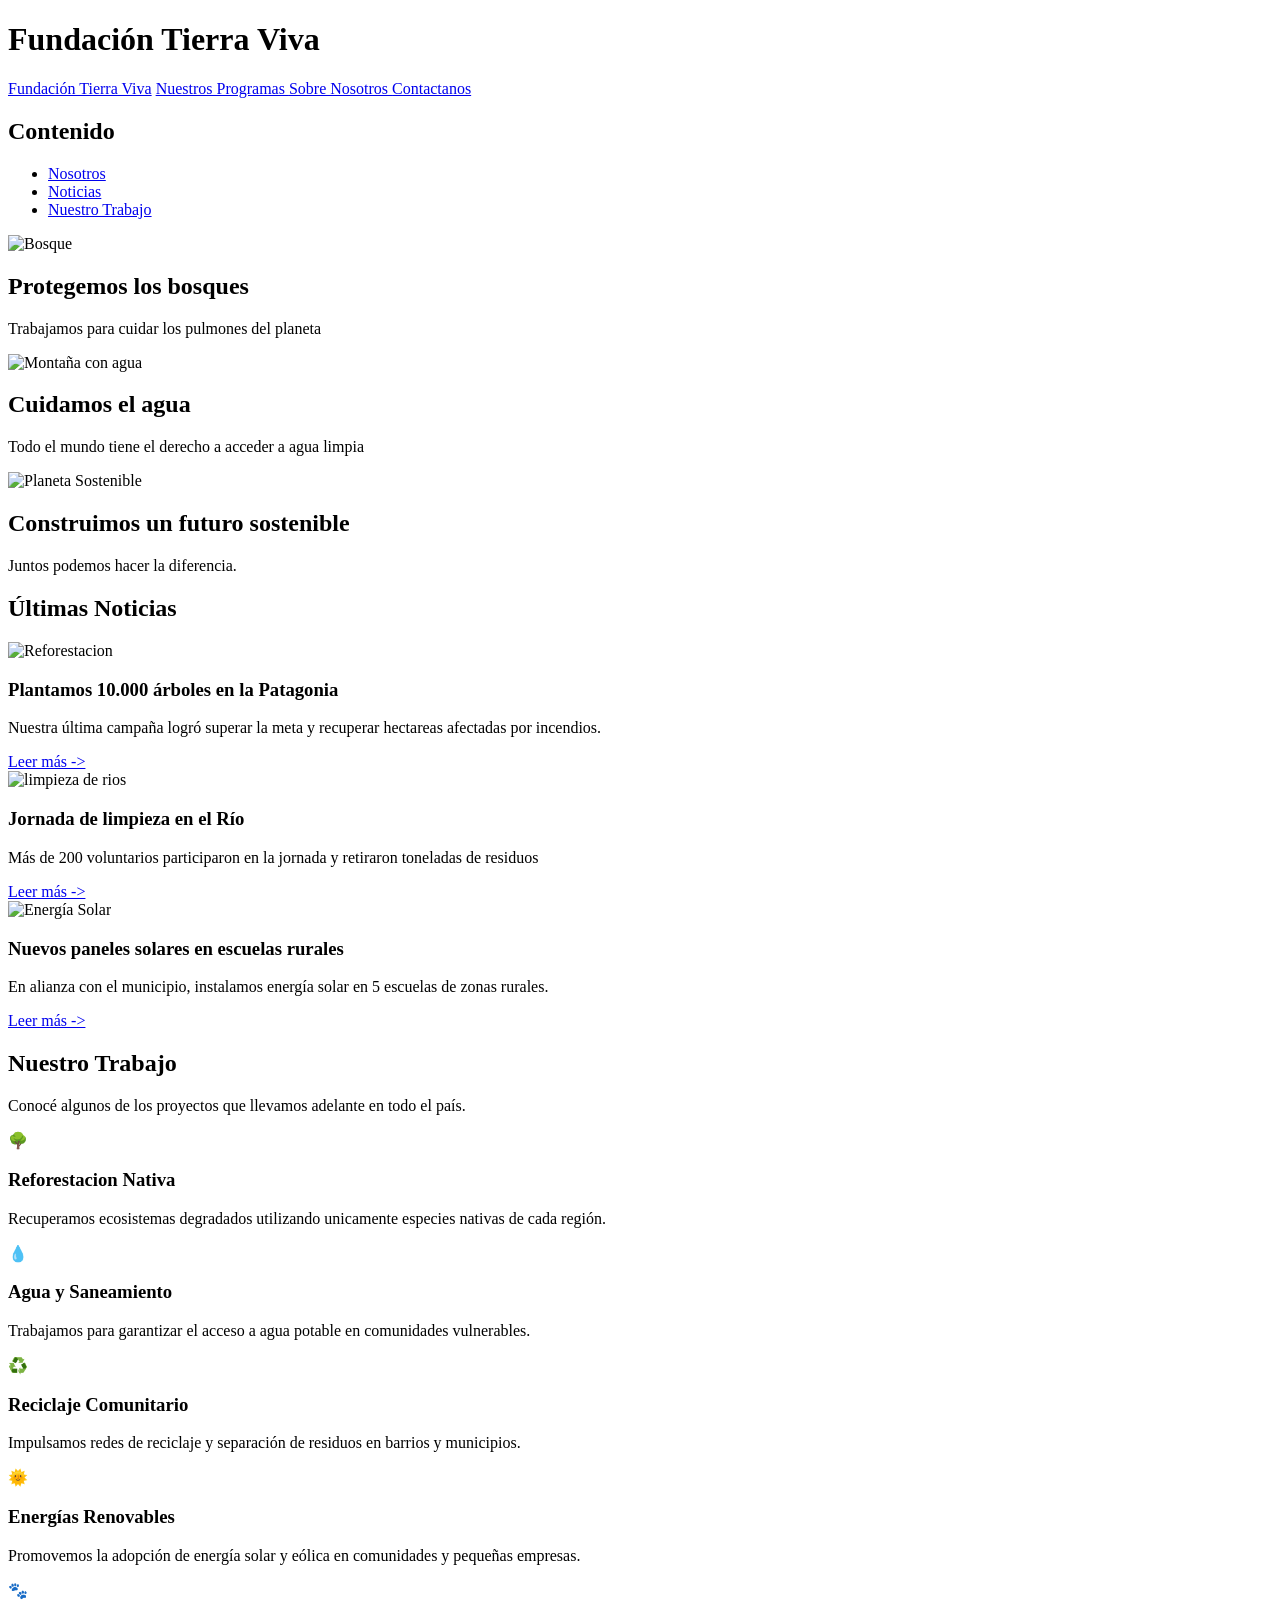
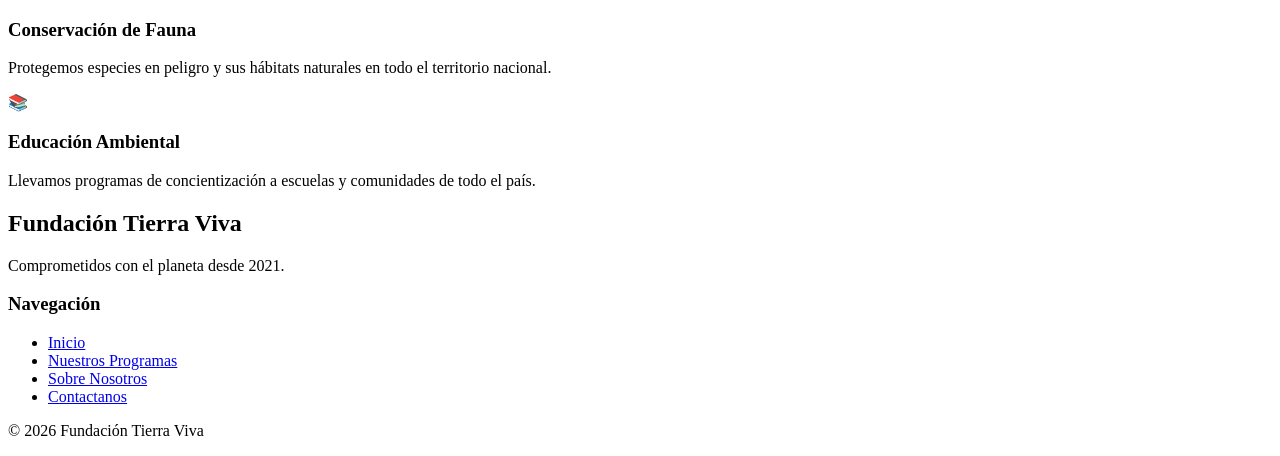
==== index.html @ a6f8fa1a "feat: add initial index.html structure" ====
<!DOCTYPE html>
<html lang="es">

<head>
    <meta charset="UTF-8">
    <meta name="viewport" content="width=device-width, initial-scale=1.0">
    <title> Fundación Tierra Viva </title>
    <link rel="stylesheet" href="style.css">
</head>


<body>
    <header id="inicio">
        <h1> Fundación Tierra Viva </h1>
        <nav>  
            <a href="index.html"> Fundación Tierra Viva</a>
            <a href="programas.html"> Nuestros Programas </a>
            <a href="nosotros.html"> Sobre Nosotros </a>
            <a href="contacto.html"> Contactanos </a>
        </nav>
    </header>

    <main>
       <!-- Indice -->
        <aside>
            <nav>
                <h2>Contenido</h2>
                <ul>
                    <li><a href="#inicio"> Nosotros </a> </li>
                    <li><a href="#noticias"> Noticias </a> </li>
                    <li><a href="#trabajos"> Nuestro Trabajo </a> </li>
                </ul>
            </nav>
        </aside>
    
        <!-- Carrusel con fotos -->
        <section id="Carrusel" class="seccion-carrusel">
            <div class="carrusel-contenido">
                
                <div class="carrusel-funcionamiento" id="carruselFuncionamiento">

                    <div class="carrusel-imagen">

                        <img src="https://img.freepik.com/fotos-premium/bosque-verde-verano-rayos-sol-atravesando-arboles_181624-37772.jpg" alt="Bosque">
                        <div class="carrusel-texto">
                            <h2>Protegemos los bosques </h2>
                            <p>Trabajamos para cuidar los pulmones del planeta </p>
                        </div>
                    </div>
                    <div class="carrusel-imagen">
                        <img src="https://www.fundacionaquae.org/wp-content/uploads/2019/11/agua.montana.jpg" alt="Montaña con agua">
                        <div class="carrusel-texto">
                            <h2>Cuidamos el agua</h2>
                            <p>Todo el mundo tiene el derecho a acceder a agua limpia</p>
                        </div>
                    </div>
                    <div class="carrusel-imagen">
                        <img src="https://images.unsplash.com/photo-1542601906990-b4d3fb778b09?w=1200&q=80" alt="Planeta Sostenible">
                        <div class="carrusel-texto">
                            <h2>Construimos un futuro sostenible</h2>
                            <p>Juntos podemos hacer la diferencia.</p>
                        </div>
                    </div>

                </div>
            </div>
            <!--Controles del carrusel a determinar -->

        </section>

        <!--Noticias-->

        <section id="noticias" class="seccion-noticias">
            <h2>Últimas Noticias</h2>
            <div class="grid-noticias">
                <article class="tarjeta-noticia">
                    <img src="https://assets.dev-filo.dift.io/img/2021/07/28/comunidad_aeroportuaria_sq.jpg" alt="Reforestacion">
                    <div class="tarjeta-texto">
                        <h3>Plantamos 10.000 árboles en la Patagonia</h3>
                        <p> Nuestra última campaña logró superar la meta y recuperar hectareas afectadas por incendios.</p>
                        <a href="#" class="leer-mas">Leer más -> </a>
                    </div>
                </article>
                
                <article class="tarjeta-noticia">
                    <img src="https://thumbs.dreamstime.com/b/adultos-medios-voluntarios-durante-el-d%C3%ADa-de-limpieza-r%C3%ADos-un-grupo-multi%C3%A9tnico-felices-conservacionistas-limpiando-r%C3%ADo-en-195427769.jpg" alt="limpieza de rios">
                    <div class="tarjeta-texto">
                        <h3>Jornada de limpieza en el Río</h3>
                        <p>Más de 200 voluntarios participaron en la jornada y retiraron toneladas de residuos</p>
                        <a href="#" class="leer-mas">Leer más -> </a>
                    </div>
                </article>

                <article class="tarjeta-noticia">
                    <img src="https://images.unsplash.com/photo-1497435334941-8c899ee9e8e9?w=600&q=80" alt="Energía Solar">
                    <div class="tarjeta-texto">
                        <h3>Nuevos paneles solares en escuelas rurales</h3>
                        <p>En alianza con el municipio, instalamos energía solar en 5 escuelas de zonas rurales.</p>
                        <a href="#" class="leer-mas">Leer más -> </a>

                    </div>
                </article>
            </div>
        </section>
        
        <!--Trabajos-->
        <section id="trabajos" class="seccion-trabajos">
            <h2> Nuestro Trabajo </h2>
            <p class="subtitulo">Conocé algunos de los proyectos que llevamos adelante en todo el país.</p>
            <div class="grid-trabajos">
                <div class="tarjeta-trabajo">
                    <div class="icono-trabajo">🌳</div>
                    <h3>Reforestacion Nativa</h3>
                    <p>Recuperamos ecosistemas degradados utilizando unicamente especies nativas de cada región.</p>                    
                </div>

                <div class="tarjeta-trabajo">
                    <div class="icono-trabajo">💧</div>
                    <h3>Agua y Saneamiento</h3>
                    <p> Trabajamos para garantizar el acceso a agua potable en comunidades vulnerables.</p>
                </div>

                <div class="tarjeta-trabajo">
                    <div class="icono-trabajo">♻️</div>
                    <h3> Reciclaje Comunitario</h3>
                    <p> Impulsamos redes de reciclaje y separación de residuos en barrios y municipios.</p>
                </div>

                <div class="tarjeta-trabajo">
                    <div class="icono-trabajo">🌞</div>
                    <h3>Energías Renovables</h3>
                    <p> Promovemos la adopción de energía solar y eólica en comunidades y pequeñas empresas.</p>
                </div>

                <div class="tarjeta-trabajo">
                    <div class="icono-trabajo">🐾</div>
                    <h3>Conservación de Fauna</h3>
                    <p>Protegemos especies en peligro y sus hábitats naturales en todo el territorio nacional.</p>
                </div>

                <div class="tarjeta-trabajo">
                    <div class="icono-trabajo">📚</div>
                    <h3> Educación Ambiental</h3>
                    <p>Llevamos programas de concientización a escuelas y comunidades de todo el país.</p>
                </div>

            </div>
        </section>

    </main>

    <!--Footer-->
    <footer id="contacto">
        <div class="contenido-footer">
            <div class="logo-footer">
                <h2>Fundación Tierra Viva</h2>
                <p>Comprometidos con el planeta desde 2021.</p>
            </div>
            <div class="links-footer">
                <h3>Navegación</h3>
                <ul>
                    <li><a href="index.html">Inicio</a></li>
                    <li><a href="programas.html">Nuestros Programas</a></li>
                    <li><a href="nosotros.html">Sobre Nosotros</a></li>
                    <li><a href="contacto.html">Contactanos</a></li>
                </ul>
            </div>
            <!--Redes sociales-->
            <div class="redes-footer">
                <p>© 2026 Fundación Tierra Viva</p>
            </div>
        </div>
    </footer>
</body>

</html>
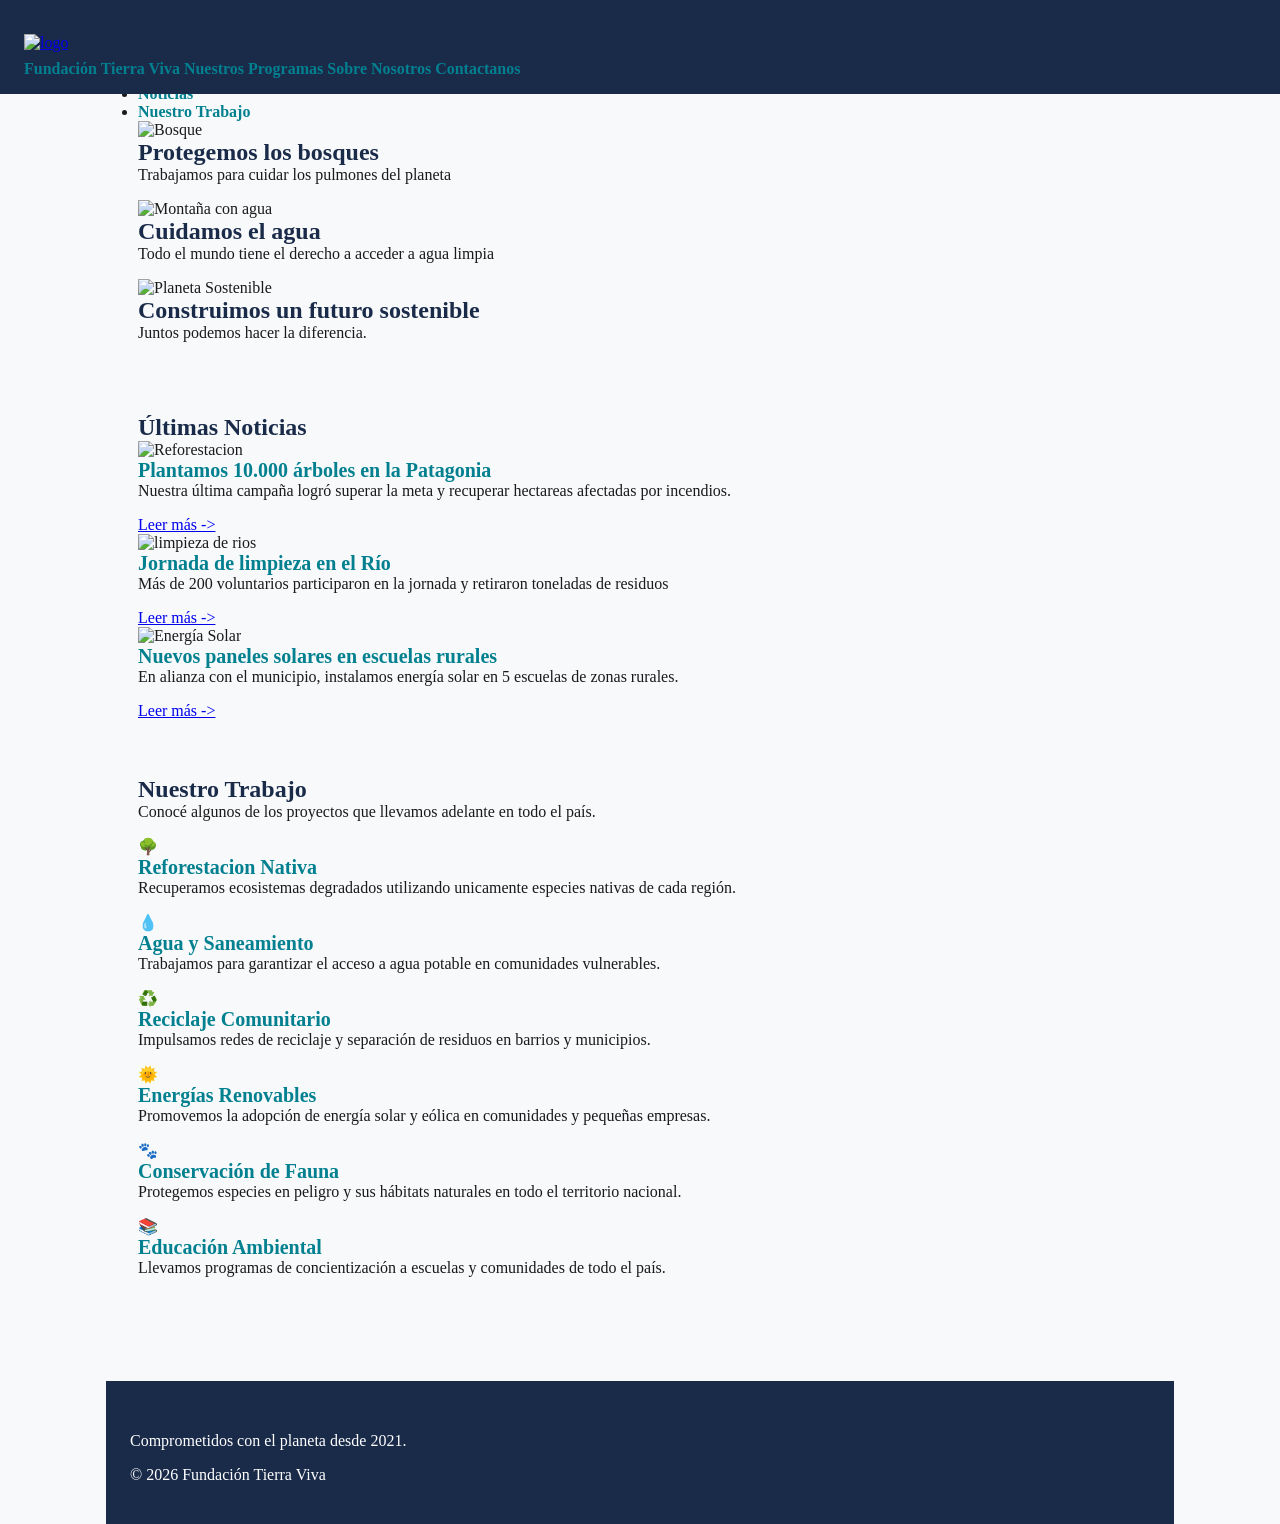
==== commit 83871193: "cambios en la estructura del index.html" ====
--- a/index.html
+++ b/index.html
@@ -5,13 +5,17 @@
     <meta charset="UTF-8">
     <meta name="viewport" content="width=device-width, initial-scale=1.0">
     <title> Fundación Tierra Viva </title>
-    <link rel="stylesheet" href="style.css">
+    <link rel="stylesheet" href="./css/estilos.css">
+    <link href="https://fonts.googleapis.com/css2?family=Caveat:wght@400..700&display=swap" rel="stylesheet">
 </head>
 
 
 <body>
     <header id="inicio">
-        <h1> Fundación Tierra Viva </h1>
+       <br>
+        <a class="logo" href="#index.html"> 
+           <img src="imgs/logo.jpeg" alt="logo">
+        </a>
         <nav>  
             <a href="index.html"> Fundación Tierra Viva</a>
             <a href="programas.html"> Nuestros Programas </a>
@@ -157,13 +161,6 @@
                 <p>Comprometidos con el planeta desde 2021.</p>
             </div>
             <div class="links-footer">
-                <h3>Navegación</h3>
-                <ul>
-                    <li><a href="index.html">Inicio</a></li>
-                    <li><a href="programas.html">Nuestros Programas</a></li>
-                    <li><a href="nosotros.html">Sobre Nosotros</a></li>
-                    <li><a href="contacto.html">Contactanos</a></li>
-                </ul>
             </div>
             <!--Redes sociales-->
             <div class="redes-footer">
@@ -173,4 +170,5 @@
     </footer>
 </body>
 
-</html>+</html>
+
--- a/css/estilos.css
+++ b/css/estilos.css
@@ -0,0 +1,127 @@
+/*variables de la paleta de la pagina*/
+:root {
+    --color-primario: #1a2b4A ;
+    --color-acento: #028090 ;
+    --color-fondo: #f7f9fa ;
+    --color-texto: #1A1A1A ;
+    --color-texto-claro: #FFFFFF ;
+    --fuente-principal:"Inter". sans-serif; 
+ }
+
+ /*reset basico*/
+
+ *{
+    box-sizing: border-box;
+    margin: 0;
+    padding: 0;
+ }
+
+ /*estilos globales del documento*/
+
+ body{
+    font-family: var(--fuente-principal);
+    font-size: 16px;
+    color: var(--color-texto);
+    background-color: var(--color-fondo);
+    max-width: 1100px;
+    margin: 0 auto;
+    padding: 0 1rem;
+ }
+
+ /*tipografia H*/
+
+ h1{
+    font-size: 2rem; color: var(--color-primario);
+ }
+
+ h2{
+    font-size: 1.5rem; color:var(--color-primario);
+ }
+ h3{
+    font-size: 1.25rem; color:var(--color-acento);
+ }
+ p{
+    margin-bottom: 1rem;
+ }
+
+
+/*header*/
+
+header{
+    background-color: var(--color-primario);
+    color: var(--color-texto-claro);
+    padding: 1rem 1.5rem;
+    position: fixed; top: 0; left: 0; right: 0; z-index: 1000;
+    align-items: center
+}
+
+header h1{
+    color: var(--color-texto);
+}
+
+header h2{
+    color: var(--color-acento);
+}
+
+/*navegacion*/
+
+nav{
+    margin-top: 0.5rem;
+}
+
+nav a{
+    color:var(--color-acento);
+    text-decoration: none;
+    font-weight: 600;
+}
+
+nav a:hover{
+    color: var(--color-texto-claro);
+    text-decoration: underline;
+}
+
+/*main*/
+main{
+    padding:2rem ;
+}
+
+section{
+    margin-bottom: 2rem;
+    padding-bottom: 1.5rem;
+    border-bottom: 1pxsolid var(--color-acento);
+}
+/*figure - imagenes*/
+figure{
+    display: grid;
+    grid-template-columns: repeat(auto-fit, minmax(200px, 1fr));
+    gap: 15px;
+    justify-items: center;
+}
+
+/*las imagenes dentro de la galeria*/
+figure img{
+    width: 200px;/*ancho fijo de pixeles. Podes usar procentaje si queres => 100%*/
+    height: 180px;/* alto fijo de pixeles. Podes usar procentaje si queres => 100%*/
+    object-fit: cover;/*recorto la imagen manteniendo la proporcion*/
+    border-radius: 5px;/*redondedo las esquinas de las imagenes*/
+    align-items: center;
+}
+
+figcaption{
+    grid-column: 1/-1;
+    text-align: center;
+    font-style: italic;
+    margin-top: 10px;
+}
+
+/*footer*/
+footer{
+    background-color: var(--color-primario);
+    color: var(--color-texto-claro);
+    padding: 1.5rem;
+    margin-top: rem;
+}
+
+footer a{
+
+}
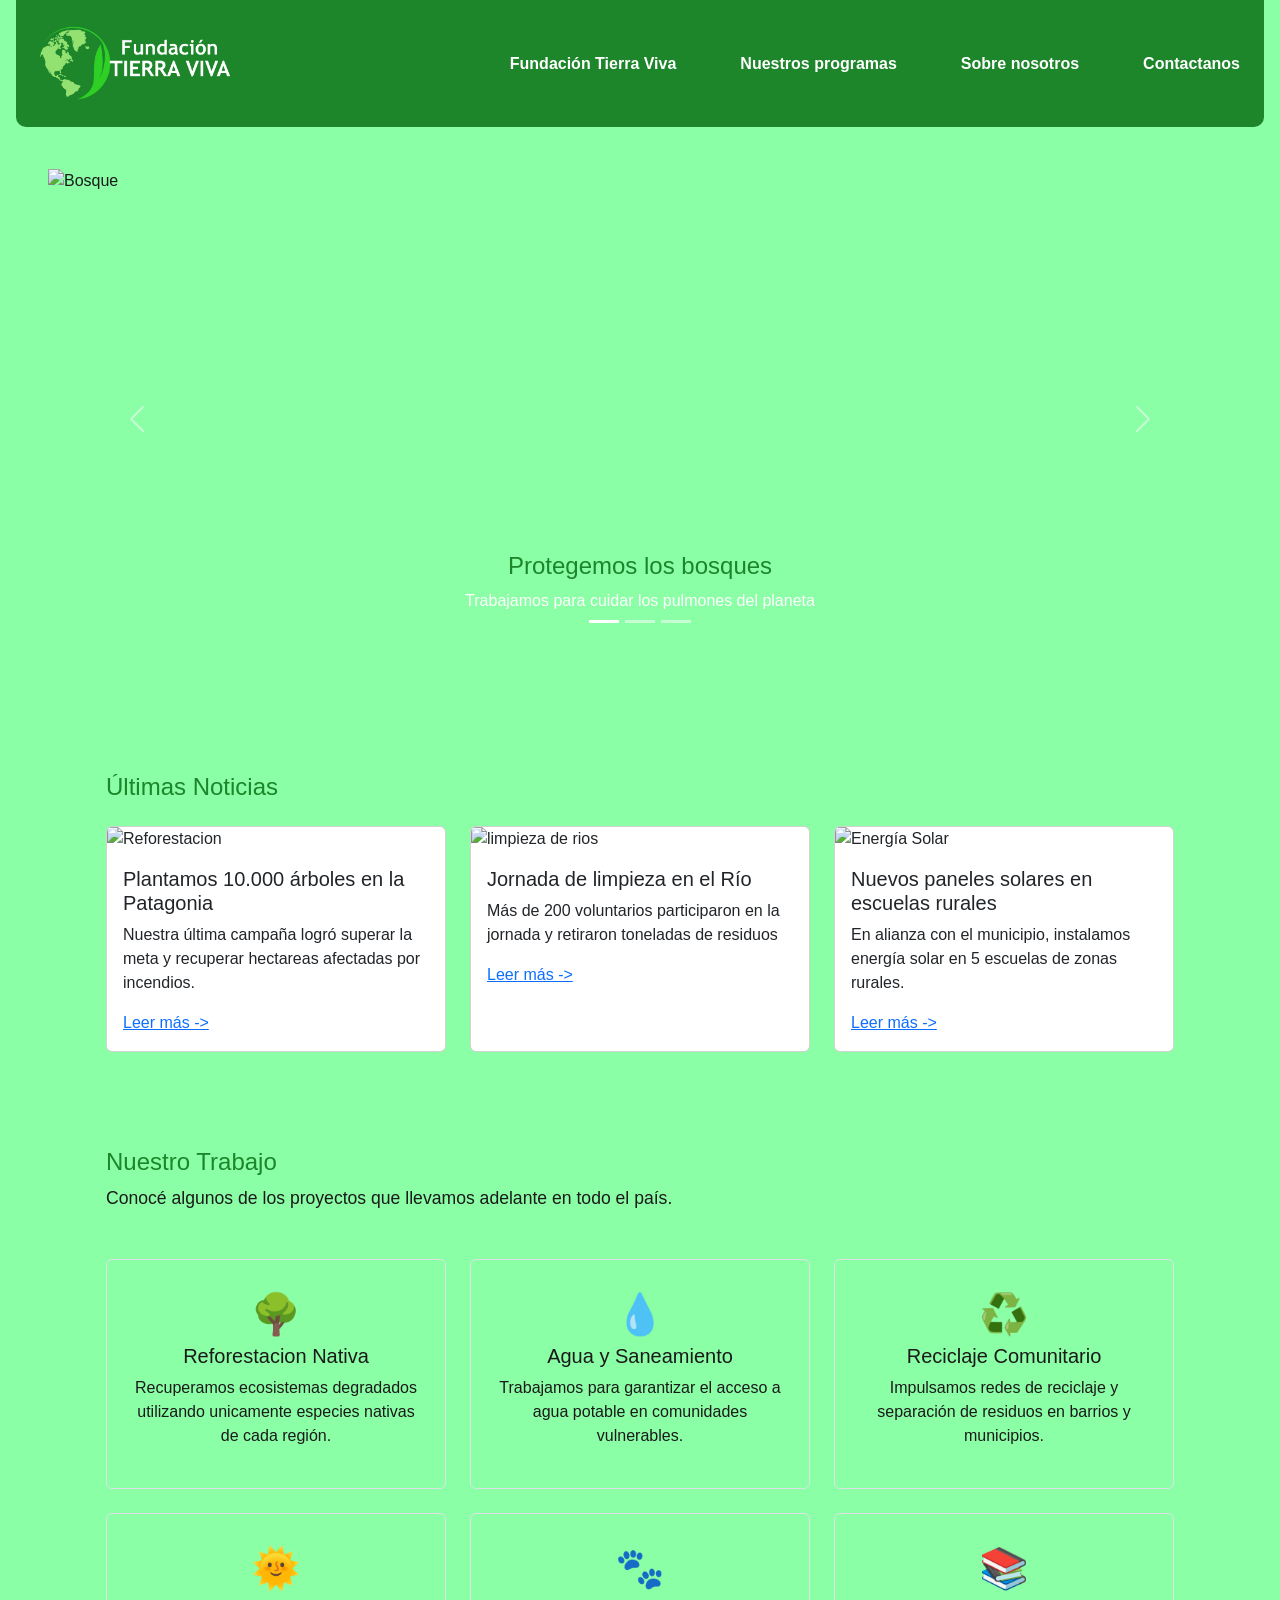
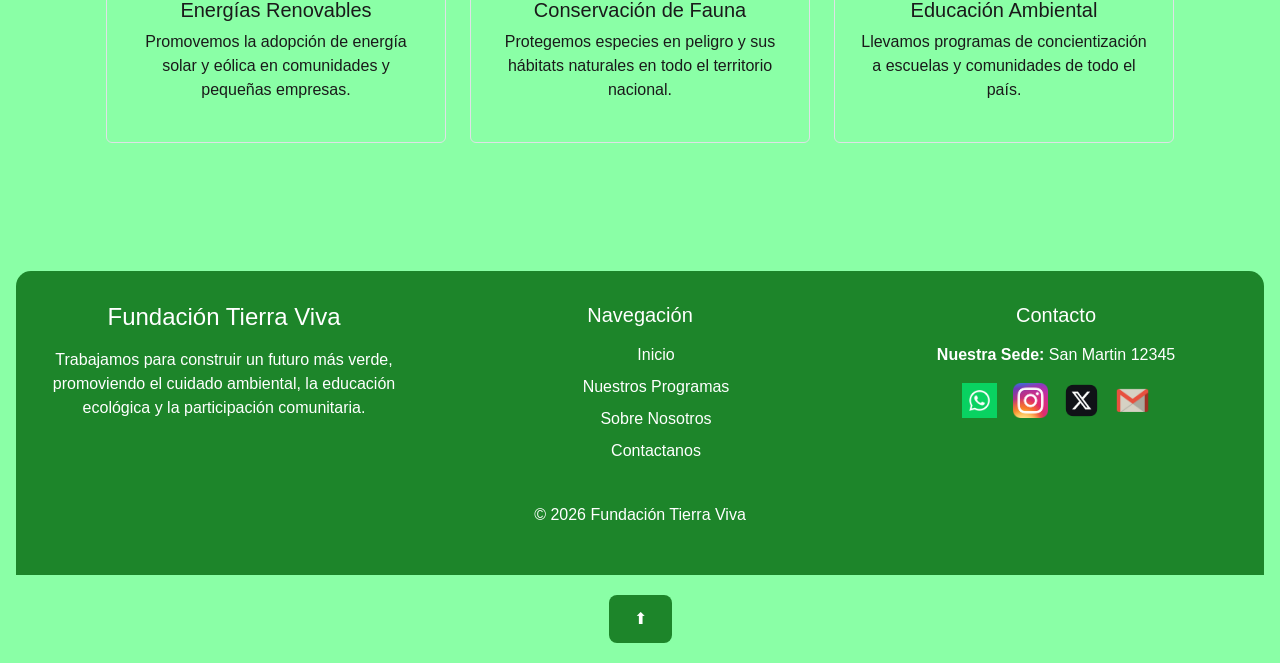
==== commit 82180bf0: "Cambios en index.html Se actualizó la estructura del html a bootstrap, se cambiaron imagenes, cuadro" ====
--- a/index.html
+++ b/index.html
@@ -5,170 +5,224 @@
     <meta charset="UTF-8">
     <meta name="viewport" content="width=device-width, initial-scale=1.0">
     <title> Fundación Tierra Viva </title>
+    <link href="https://cdn.jsdelivr.net/npm/bootstrap@5.3.3/dist/css/bootstrap.min.css" rel="stylesheet">
     <link rel="stylesheet" href="./css/estilos.css">
     <link href="https://fonts.googleapis.com/css2?family=Caveat:wght@400..700&display=swap" rel="stylesheet">
 </head>
 
-
 <body>
-    <header id="inicio">
-       <br>
-        <a class="logo" href="#index.html"> 
-           <img src="imgs/logo.jpeg" alt="logo">
-        </a>
-        <nav>  
-            <a href="index.html"> Fundación Tierra Viva</a>
-            <a href="programas.html"> Nuestros Programas </a>
-            <a href="nosotros.html"> Sobre Nosotros </a>
-            <a href="contacto.html"> Contactanos </a>
-        </nav>
-    </header>
+    <header>
+
+    <div class="logo">
+        <img src="./img/logo.jpg" alt="Logo Fundación Tierra Viva">
+    </div>
+
+    <nav>
+        <a href="index.html">Fundación Tierra Viva</a>
+        <br>
+        <a href="programas.html">Nuestros programas</a>
+        <br>
+        <a href="nosotros.html">Sobre nosotros</a>
+        <br>
+        <a href="contacto.html">Contactanos</a>
+    </nav>
+
+</header>
 
     <main>
-       <!-- Indice -->
-        <aside>
-            <nav>
-                <h2>Contenido</h2>
-                <ul>
-                    <li><a href="#inicio"> Nosotros </a> </li>
-                    <li><a href="#noticias"> Noticias </a> </li>
-                    <li><a href="#trabajos"> Nuestro Trabajo </a> </li>
-                </ul>
-            </nav>
-        </aside>
-    
-        <!-- Carrusel con fotos -->
-        <section id="Carrusel" class="seccion-carrusel">
-            <div class="carrusel-contenido">
-                
-                <div class="carrusel-funcionamiento" id="carruselFuncionamiento">
-
-                    <div class="carrusel-imagen">
-
-                        <img src="https://img.freepik.com/fotos-premium/bosque-verde-verano-rayos-sol-atravesando-arboles_181624-37772.jpg" alt="Bosque">
-                        <div class="carrusel-texto">
-                            <h2>Protegemos los bosques </h2>
-                            <p>Trabajamos para cuidar los pulmones del planeta </p>
-                        </div>
-                    </div>
-                    <div class="carrusel-imagen">
-                        <img src="https://www.fundacionaquae.org/wp-content/uploads/2019/11/agua.montana.jpg" alt="Montaña con agua">
-                        <div class="carrusel-texto">
+        <!-- Carrusel -->
+        <section id="Carrusel">
+            <div id="carruselFuncionamiento" class="carousel slide" data-bs-ride="carousel">
+                <div class="carousel-indicators">
+                    <button type="button" data-bs-target="#carruselFuncionamiento" data-bs-slide-to="0" class="active"></button>
+                    <button type="button" data-bs-target="#carruselFuncionamiento" data-bs-slide-to="1"></button>
+                    <button type="button" data-bs-target="#carruselFuncionamiento" data-bs-slide-to="2"></button>
+                </div>
+                <div class="carousel-inner">
+                    <div class="carousel-item active">
+                        <img src="https://www.infobae.com/resizer/v2/IFMT5B7CGJFHLHLEME4YXRBPCY.jpg?auth=e552f5d3f90932c9a1b2012e5722dd764d7b1bc80d26652d0075f292cfd864cb&smart=true&width=1024&height=512&quality=85" class="d-block w-100" style="height:500px;object-fit:cover;" alt="Bosque">
+                        <div class="carousel-caption d-none d-md-block">
+                            <h2>Protegemos los bosques</h2>
+                            <p>Trabajamos para cuidar los pulmones del planeta</p>
+                        </div>
+                    </div>
+                    <div class="carousel-item">
+                        <img src="https://www.acudiremergencias.com.ar/wp-content/uploads/ecosystem-water-drop-nature-background-for-earth-day-campaign-1200x800.jpg" class="d-block w-100" style="height:500px;object-fit:cover;" alt="Montaña con agua">
+                        <div class="carousel-caption d-none d-md-block">
                             <h2>Cuidamos el agua</h2>
                             <p>Todo el mundo tiene el derecho a acceder a agua limpia</p>
                         </div>
                     </div>
-                    <div class="carrusel-imagen">
-                        <img src="https://images.unsplash.com/photo-1542601906990-b4d3fb778b09?w=1200&q=80" alt="Planeta Sostenible">
-                        <div class="carrusel-texto">
+                    <div class="carousel-item">
+                        <img src="https://encrypted-tbn0.gstatic.com/images?q=tbn:ANd9GcScI3bB4gy5EAR53p-9wrly9qs6ywcppxL0KbwLjcRmHc2C5rH_gLB3IG4&s=10" class="d-block w-100" style="height:500px;object-fit:cover;" alt="Planeta Sostenible">
+                        <div class="carousel-caption d-none d-md-block">
                             <h2>Construimos un futuro sostenible</h2>
                             <p>Juntos podemos hacer la diferencia.</p>
                         </div>
                     </div>
-
-                </div>
-            </div>
-            <!--Controles del carrusel a determinar -->
-
+                </div>
+                <button class="carousel-control-prev" type="button" data-bs-target="#carruselFuncionamiento" data-bs-slide="prev">
+                    <span class="carousel-control-prev-icon"></span>
+                </button>
+                <button class="carousel-control-next" type="button" data-bs-target="#carruselFuncionamiento" data-bs-slide="next">
+                    <span class="carousel-control-next-icon"></span>
+                </button>
+            </div>
         </section>
 
-        <!--Noticias-->
-
-        <section id="noticias" class="seccion-noticias">
-            <h2>Últimas Noticias</h2>
-            <div class="grid-noticias">
-                <article class="tarjeta-noticia">
-                    <img src="https://assets.dev-filo.dift.io/img/2021/07/28/comunidad_aeroportuaria_sq.jpg" alt="Reforestacion">
-                    <div class="tarjeta-texto">
-                        <h3>Plantamos 10.000 árboles en la Patagonia</h3>
-                        <p> Nuestra última campaña logró superar la meta y recuperar hectareas afectadas por incendios.</p>
-                        <a href="#" class="leer-mas">Leer más -> </a>
-                    </div>
-                </article>
-                
-                <article class="tarjeta-noticia">
-                    <img src="https://thumbs.dreamstime.com/b/adultos-medios-voluntarios-durante-el-d%C3%ADa-de-limpieza-r%C3%ADos-un-grupo-multi%C3%A9tnico-felices-conservacionistas-limpiando-r%C3%ADo-en-195427769.jpg" alt="limpieza de rios">
-                    <div class="tarjeta-texto">
-                        <h3>Jornada de limpieza en el Río</h3>
-                        <p>Más de 200 voluntarios participaron en la jornada y retiraron toneladas de residuos</p>
-                        <a href="#" class="leer-mas">Leer más -> </a>
-                    </div>
-                </article>
-
-                <article class="tarjeta-noticia">
-                    <img src="https://images.unsplash.com/photo-1497435334941-8c899ee9e8e9?w=600&q=80" alt="Energía Solar">
-                    <div class="tarjeta-texto">
-                        <h3>Nuevos paneles solares en escuelas rurales</h3>
-                        <p>En alianza con el municipio, instalamos energía solar en 5 escuelas de zonas rurales.</p>
-                        <a href="#" class="leer-mas">Leer más -> </a>
-
-                    </div>
-                </article>
+        <!-- Noticias -->
+        <section id="noticias" class="container py-5">
+            <h2 class="mb-4">Últimas Noticias</h2>
+            <div class="row g-4">
+                <div class="col-md-4">
+                    <div class="card h-100">
+                        <img src="https://assets.dev-filo.dift.io/img/2021/07/28/comunidad_aeroportuaria_sq.jpg" class="card-img-top" alt="Reforestacion">
+                        <div class="card-body">
+                            <h3 class="h5">Plantamos 10.000 árboles en la Patagonia</h3>
+                            <p class="card-text">Nuestra última campaña logró superar la meta y recuperar hectareas afectadas por incendios.</p>
+                            <a href="#" class="leer-mas">Leer más -></a>
+                        </div>
+                    </div>
+                </div>
+                <div class="col-md-4">
+                    <div class="card h-100">
+                        <img src="https://encrypted-tbn0.gstatic.com/images?q=tbn:ANd9GcS643R5ZRAAiJ_78UohA0j36Y45y21wmk33oercL4k3k77gILXNZrE4fWvW&s=10" class="card-img-top" alt="limpieza de rios">
+                        <div class="card-body">
+                            <h3 class="h5">Jornada de limpieza en el Río</h3>
+                            <p class="card-text">Más de 200 voluntarios participaron en la jornada y retiraron toneladas de residuos</p>
+                            <a href="#" class="leer-mas">Leer más -></a>
+                        </div>
+                    </div>
+                </div>
+                <div class="col-md-4">
+                    <div class="card h-100">
+                        <img src="https://images.unsplash.com/photo-1497435334941-8c899ee9e8e9?w=600&q=80" class="card-img-top" alt="Energía Solar">
+                        <div class="card-body">
+                            <h3 class="h5">Nuevos paneles solares en escuelas rurales</h3>
+                            <p class="card-text">En alianza con el municipio, instalamos energía solar en 5 escuelas de zonas rurales.</p>
+                            <a href="#" class="leer-mas">Leer más -></a>
+                        </div>
+                    </div>
+                </div>
             </div>
         </section>
-        
-        <!--Trabajos-->
-        <section id="trabajos" class="seccion-trabajos">
-            <h2> Nuestro Trabajo </h2>
+
+        <!-- Trabajos -->
+        <section id="trabajos" class="container py-5">
+            <h2>Nuestro Trabajo</h2>
             <p class="subtitulo">Conocé algunos de los proyectos que llevamos adelante en todo el país.</p>
-            <div class="grid-trabajos">
-                <div class="tarjeta-trabajo">
-                    <div class="icono-trabajo">🌳</div>
-                    <h3>Reforestacion Nativa</h3>
-                    <p>Recuperamos ecosistemas degradados utilizando unicamente especies nativas de cada región.</p>                    
-                </div>
-
-                <div class="tarjeta-trabajo">
-                    <div class="icono-trabajo">💧</div>
-                    <h3>Agua y Saneamiento</h3>
-                    <p> Trabajamos para garantizar el acceso a agua potable en comunidades vulnerables.</p>
-                </div>
-
-                <div class="tarjeta-trabajo">
-                    <div class="icono-trabajo">♻️</div>
-                    <h3> Reciclaje Comunitario</h3>
-                    <p> Impulsamos redes de reciclaje y separación de residuos en barrios y municipios.</p>
-                </div>
-
-                <div class="tarjeta-trabajo">
-                    <div class="icono-trabajo">🌞</div>
-                    <h3>Energías Renovables</h3>
-                    <p> Promovemos la adopción de energía solar y eólica en comunidades y pequeñas empresas.</p>
-                </div>
-
-                <div class="tarjeta-trabajo">
-                    <div class="icono-trabajo">🐾</div>
-                    <h3>Conservación de Fauna</h3>
-                    <p>Protegemos especies en peligro y sus hábitats naturales en todo el territorio nacional.</p>
-                </div>
-
-                <div class="tarjeta-trabajo">
-                    <div class="icono-trabajo">📚</div>
-                    <h3> Educación Ambiental</h3>
-                    <p>Llevamos programas de concientización a escuelas y comunidades de todo el país.</p>
-                </div>
-
+            <div class="row g-4 text-center">
+                <div class="col-md-4">
+                    <div class="p-4 border rounded h-100">
+                        <div class="icono-trabajo fs-1">🌳</div>
+                        <h3 class="h5">Reforestacion Nativa</h3>
+                        <p>Recuperamos ecosistemas degradados utilizando unicamente especies nativas de cada región.</p>
+                    </div>
+                </div>
+                <div class="col-md-4">
+                    <div class="p-4 border rounded h-100">
+                        <div class="icono-trabajo fs-1">💧</div>
+                        <h3 class="h5">Agua y Saneamiento</h3>
+                        <p>Trabajamos para garantizar el acceso a agua potable en comunidades vulnerables.</p>
+                    </div>
+                </div>
+                <div class="col-md-4">
+                    <div class="p-4 border rounded h-100">
+                        <div class="icono-trabajo fs-1">♻️</div>
+                        <h3 class="h5">Reciclaje Comunitario</h3>
+                        <p>Impulsamos redes de reciclaje y separación de residuos en barrios y municipios.</p>
+                    </div>
+                </div>
+                <div class="col-md-4">
+                    <div class="p-4 border rounded h-100">
+                        <div class="icono-trabajo fs-1">🌞</div>
+                        <h3 class="h5">Energías Renovables</h3>
+                        <p>Promovemos la adopción de energía solar y eólica en comunidades y pequeñas empresas.</p>
+                    </div>
+                </div>
+                <div class="col-md-4">
+                    <div class="p-4 border rounded h-100">
+                        <div class="icono-trabajo fs-1">🐾</div>
+                        <h3 class="h5">Conservación de Fauna</h3>
+                        <p>Protegemos especies en peligro y sus hábitats naturales en todo el territorio nacional.</p>
+                    </div>
+                </div>
+                <div class="col-md-4">
+                    <div class="p-4 border rounded h-100">
+                        <div class="icono-trabajo fs-1">📚</div>
+                        <h3 class="h5">Educación Ambiental</h3>
+                        <p>Llevamos programas de concientización a escuelas y comunidades de todo el país.</p>
+                    </div>
+                </div>
             </div>
         </section>
-
     </main>
 
     <!--Footer-->
     <footer id="contacto">
-        <div class="contenido-footer">
-            <div class="logo-footer">
-                <h2>Fundación Tierra Viva</h2>
-                <p>Comprometidos con el planeta desde 2021.</p>
-            </div>
-            <div class="links-footer">
-            </div>
-            <!--Redes sociales-->
-            <div class="redes-footer">
-                <p>© 2026 Fundación Tierra Viva</p>
-            </div>
+
+    <div class="contenido-footer">
+
+        <div class="logo-footer">
+            <h2>Fundación Tierra Viva</h2>
+
+            <p>
+                Trabajamos para construir un futuro más verde,
+                promoviendo el cuidado ambiental, la educación
+                ecológica y la participación comunitaria.
+            </p>
         </div>
-    </footer>
+
+        <div class="links-footer">
+            <h3>Navegación</h3>
+
+            <ul>
+                <li><a href="index.html">Inicio</a></li>
+                <li><a href="programas.html">Nuestros Programas</a></li>
+                <li><a href="nosotros.html">Sobre Nosotros</a></li>
+                <li><a href="contacto.html">Contactanos</a></li>
+            </ul>
+            <br>
+            <p>© 2026 Fundación Tierra Viva</p>
+        </div>
+
+        <div class="redes-footer">
+
+            <h3>Contacto</h3>
+
+            <p><strong>Nuestra Sede:</strong> San Martin 12345</p>
+
+            <div class="iconos-redes">
+                <a href="https://wa.me/541112345678" target="_blank">
+                    <img src="img/whatsapp.png" alt="Whatsapp">
+                </a>
+
+                <a href="https://instagram.com/" target="_blank">
+                    <img src="img/instagram.png" alt="Instagram">
+                </a>
+
+                <a href="https://twitter.com/" target="_blank">
+                    <img src="img/twitter.png" alt="Twitter">
+                </a>
+
+                <a href="mailto:tierravivafundacion@gmail.com">
+                    <img src="img/gmail.png" alt="Mail">
+                </a>
+
+            </div>
+
+        </div>
+
+    </div>
+
+</footer>
+
+    <div id="botonesFlotantes">
+        <button id="btnArriba" title="Volver arriba">⬆</button>
+    </div>
+
+    <script src="https://cdn.jsdelivr.net/npm/bootstrap@5.3.3/dist/js/bootstrap.bundle.min.js"></script>
+    <script src="./js/main.js"></script>
 </body>
 
 </html>
-
--- a/css/estilos.css
+++ b/css/estilos.css
@@ -1,127 +1,396 @@
-/*variables de la paleta de la pagina*/
-:root {
-    --color-primario: #1a2b4A ;
-    --color-acento: #028090 ;
-    --color-fondo: #f7f9fa ;
-    --color-texto: #1A1A1A ;
-    --color-texto-claro: #FFFFFF ;
-    --fuente-principal:"Inter". sans-serif; 
- }
-
- /*reset basico*/
-
- *{
-    box-sizing: border-box;
-    margin: 0;
-    padding: 0;
- }
-
- /*estilos globales del documento*/
-
- body{
-    font-family: var(--fuente-principal);
-    font-size: 16px;
-    color: var(--color-texto);
-    background-color: var(--color-fondo);
-    max-width: 1100px;
-    margin: 0 auto;
-    padding: 0 1rem;
- }
-
- /*tipografia H*/
-
- h1{
-    font-size: 2rem; color: var(--color-primario);
- }
-
- h2{
-    font-size: 1.5rem; color:var(--color-primario);
- }
- h3{
-    font-size: 1.25rem; color:var(--color-acento);
- }
- p{
-    margin-bottom: 1rem;
- }
-
-
-/*header*/
+/* var */
+:root{
+    --color-primario:#1D852A;
+    --color-acento:#ffffff;
+    --color-fondo:#75ff97d8;
+    --color-texto:#1A1A1A;
+    --color-texto-claro:#44c538;
+
+    font-family:"Trebuchet MS", sans-serif;
+}
+
+/* reset */
+*{
+    box-sizing:border-box;
+    margin:0;
+    padding:0;
+}
+
+body{
+    font-family:"Trebuchet MS", sans-serif;
+    font-size:16px;
+    color:var(--color-texto);
+    background:var(--color-fondo);
+    padding:0 1rem;
+}
+
+main{
+    padding:2rem;
+    margin-top:10px;
+}
+
+.container{
+    max-width:1100px;
+    margin:0 auto;
+    padding:2rem 1rem;
+}
+
+section{
+    margin-bottom:2rem;
+    padding-bottom:1.5rem;
+}
+
+h1{
+    font-size:2rem;
+    color:var(--color-primario);
+}
+
+h2{
+    font-size:1.5rem;
+    color:var(--color-primario);
+}
+
+h3{
+    font-size:1.25rem;
+    color:var(--color-primario);
+}
+
+p{
+    margin-bottom:1rem;
+    line-height:1.5;
+}
 
 header{
-    background-color: var(--color-primario);
-    color: var(--color-texto-claro);
-    padding: 1rem 1.5rem;
-    position: fixed; top: 0; left: 0; right: 0; z-index: 1000;
-    align-items: center
-}
-
-header h1{
-    color: var(--color-texto);
-}
-
-header h2{
+    background-color:var(--color-primario);
+    padding:1rem 1.5rem;
+    display:flex;
+    justify-content:space-between;
+    align-items:center;
+    border-radius:0 0 10px 10px;
+}
+
+.logo{
+    display:flex;
+    align-items:center;
+}
+
+.logo img{
+    height:95px;
+    width:auto;
+}
+
+nav{
+    display:flex;
+    align-items:center;
+    gap:2rem;
+}
+
+nav a{
+    color:var(--color-acento);
+    text-decoration:none;
+    font-weight:bold;
+}
+
+nav a:hover{
+    text-decoration:underline;
+    color:var(--color-texto-claro);
+    transition:0.3s;
+}
+
+.banner-programas{
+    position: relative;
+    width: 100%;
+    margin-bottom: 50px;
+}
+
+.banner-programas img{
+    width: 100%;
+    height: 320px;
+    object-fit: cover;
+    border-radius: 10px;
+    filter: brightness(55%); /*oscurece la img para q se lea el texto*/
+}
+
+.banner-texto{
+    position: absolute;
+    top: 70px;
+    left: 50px;
     color: var(--color-acento);
-}
-
-/*navegacion*/
-
-nav{
-    margin-top: 0.5rem;
-}
-
-nav a{
-    color:var(--color-acento);
-    text-decoration: none;
-    font-weight: 600;
-}
-
-nav a:hover{
-    color: var(--color-texto-claro);
-    text-decoration: underline;
-}
-
-/*main*/
-main{
-    padding:2rem ;
-}
-
-section{
-    margin-bottom: 2rem;
-    padding-bottom: 1.5rem;
-    border-bottom: 1pxsolid var(--color-acento);
-}
-/*figure - imagenes*/
-figure{
-    display: grid;
-    grid-template-columns: repeat(auto-fit, minmax(200px, 1fr));
-    gap: 15px;
-    justify-items: center;
-}
-
-/*las imagenes dentro de la galeria*/
-figure img{
-    width: 200px;/*ancho fijo de pixeles. Podes usar procentaje si queres => 100%*/
-    height: 180px;/* alto fijo de pixeles. Podes usar procentaje si queres => 100%*/
-    object-fit: cover;/*recorto la imagen manteniendo la proporcion*/
-    border-radius: 5px;/*redondedo las esquinas de las imagenes*/
+    max-width: 550px;
+}
+
+.banner-texto h2{
+    color: var(--color-acento);
+    font-size: 3rem;
+    margin-bottom: 20px;
+}
+
+.banner-texto p{
+    font-size: 1.3rem;
+    line-height: 1.6;
+}
+
+.subtitulo{
+    font-size:1.1rem;
+    color:var(--color-texto);
+    margin-bottom:3rem;
+}
+
+/* img prog */
+.imagen-card{
+    height:200px;
+    object-fit:cover;
+}
+
+.imagen-mini{
+    height:80px;
+    width:100%;
+    object-fit:cover;
+}
+
+/*botones prog*/
+.btn-color{
+    background-color:var(--color-primario);
+    color:var(--color-acento);
+    border:none;
+}
+
+.btn-color:hover{
+    background-color:var(--color-texto);
+    color:var(--color-acento);
+}
+
+/* link de nosotros */
+.links{
+    color:var(--color-primario);
+    text-decoration:none;
+    font-weight:bold;
+}
+
+.links:hover{
+    text-decoration:underline;
+    color:var(--color-texto-claro);
+}
+
+/* footer */
+footer{
+    background:var(--color-primario);
+    color:var(--color-acento);
+    padding:2rem;
+    margin-top:3rem;
+    border-radius:15px 15px 0 0;
+}
+
+.contenido-footer{
+    display:flex;
+    justify-content:center;
+    align-items:flex-start;
+    gap:4rem;
+    flex-wrap:wrap;
+    text-align:center;
+}
+
+.logo-footer,
+.links-footer,
+.redes-footer{
+    flex:1;
+    min-width:220px;
+    align-items:center;
+}
+
+footer h2,
+footer h3{
+    margin-bottom:1rem;
+    color:var(--color-acento);
+}
+
+footer a{
+    color:var(--color-acento);
+    text-decoration:none;
+}
+
+footer a:hover{
+    color:var(--color-texto-claro);
+}
+
+.links-footer ul{
+    list-style:none;
+}
+
+.links-footer li{
+    margin-bottom:0.5rem;
+}
+
+/* redes */
+.iconos-redes{
+    display:flex;
+    justify-content:center;
+    gap:1rem;
+    margin:1rem 0;
+}
+
+.iconos-redes img{
+    width:35px;
+    height:35px;
+    object-fit:contain;
+}
+
+/* contacto */
+.formulario{
+    background-color:var(--color-acento);
+    padding:30px;
+    border-radius:15px;
+}
+
+legend{
+    text-align:center;
+    padding:0 12px;
+    font-size:1.2rem;
+    color:var(--color-primario);
+}
+
+.pasos{
+    background-color:var(--color-acento);
+    padding:30px;
+    border-radius:20px;
+}
+
+.textopasos{
+    font-size:18px;
+    line-height:1.6;
+}
+
+input,
+select,
+textarea{
+    width:100%;
+    padding:12px;
+    margin-top:5px;
+    margin-bottom:15px;
+    border-radius:8px;
+}
+
+fieldset{
+    border:2px solid var(--color-texto-claro);
+    border-radius:12px;
+    padding:20px;
+    margin-bottom:20px;
+}
+
+.pasos h2{
+    margin-bottom:20px;
+}
+
+button{
+    background-color:var(--color-primario);
+    color:var(--color-acento);
+    padding:12px 25px;
+    border-radius:8px;
+    border:none;
+    cursor:pointer;
+    font-size:16px;
+    transition:0.3s;
+    display:block;
+    margin:20px auto;
+}
+
+button:hover{
+    background-color:var(--color-texto);
+}
+
+.banner-contacto{
+    background-image: url(https://img.magnific.com/foto-gratis/conservacion-ambiental-jardin-ninos_1150-15276.jpg);
+    background-repeat: no-repeat;
+    background-position: center;
+    background-size:cover;
+    height: 400px;
+    width: 50%;
+    margin: 4%;
+    margin-left: 23%;
+    border-radius: 12px;
+    position: relative;
+    display: flex;
+    justify-content: center;
+    align-items: center;   
+    text-align: center;     
+}
+
+
+.banner-texto-contacto{
+    right: 20%;
+    bottom: 30%;
+    color: black;
+    max-width: 550px;
+    display: flex;
+    flex-direction: column;
+    justify-content: center;
+    align-items: center;  
+}
+
+.banner-texto-contacto h1{
+    color: black;
+    font-size: 3rem;
+    margin-bottom: 20px;
+}
+
+.banner-texto-contacto p{
+    font-size: 1.3rem;
+    line-height: 1.6;
+}
+
+.entre-todos{
+    width: 80%;
+    list-style: none;
+    display: flex;
+    flex-direction: column;
     align-items: center;
-}
-
-figcaption{
-    grid-column: 1/-1;
+    justify-content: center;
+    margin-top: 50px;
+    margin-left: 10px;
+}
+
+.img-pasos{
+    height: 70%;
+    width: 70%;
+    border-radius: 10%;
+}
+.text-img{
     text-align: center;
-    font-style: italic;
-    margin-top: 10px;
-}
-
-/*footer*/
-footer{
-    background-color: var(--color-primario);
-    color: var(--color-texto-claro);
-    padding: 1.5rem;
-    margin-top: rem;
-}
-
-footer a{
-
-}
+}
+
+
+/* nosotrps */
+.nosotros{
+    background-color:var(--color-acento);
+    padding:30px;
+    border-radius:20px;
+    width:100%;
+}
+
+.imagen-nosotros{
+    width:100%;
+    height:350px;
+    object-fit:cover;
+}
+
+.impacto{
+    background-color:var(--color-acento);
+    padding:30px;
+    border-radius:20px;
+    text-align:center;
+}
+
+.contador{
+    padding:20px;
+}
+
+.contador h3{
+    font-size:3rem;
+    font-weight:bold;
+}
+
+.contador p{
+    font-size:1.1rem;
+    font-weight:bold;
+}
+
